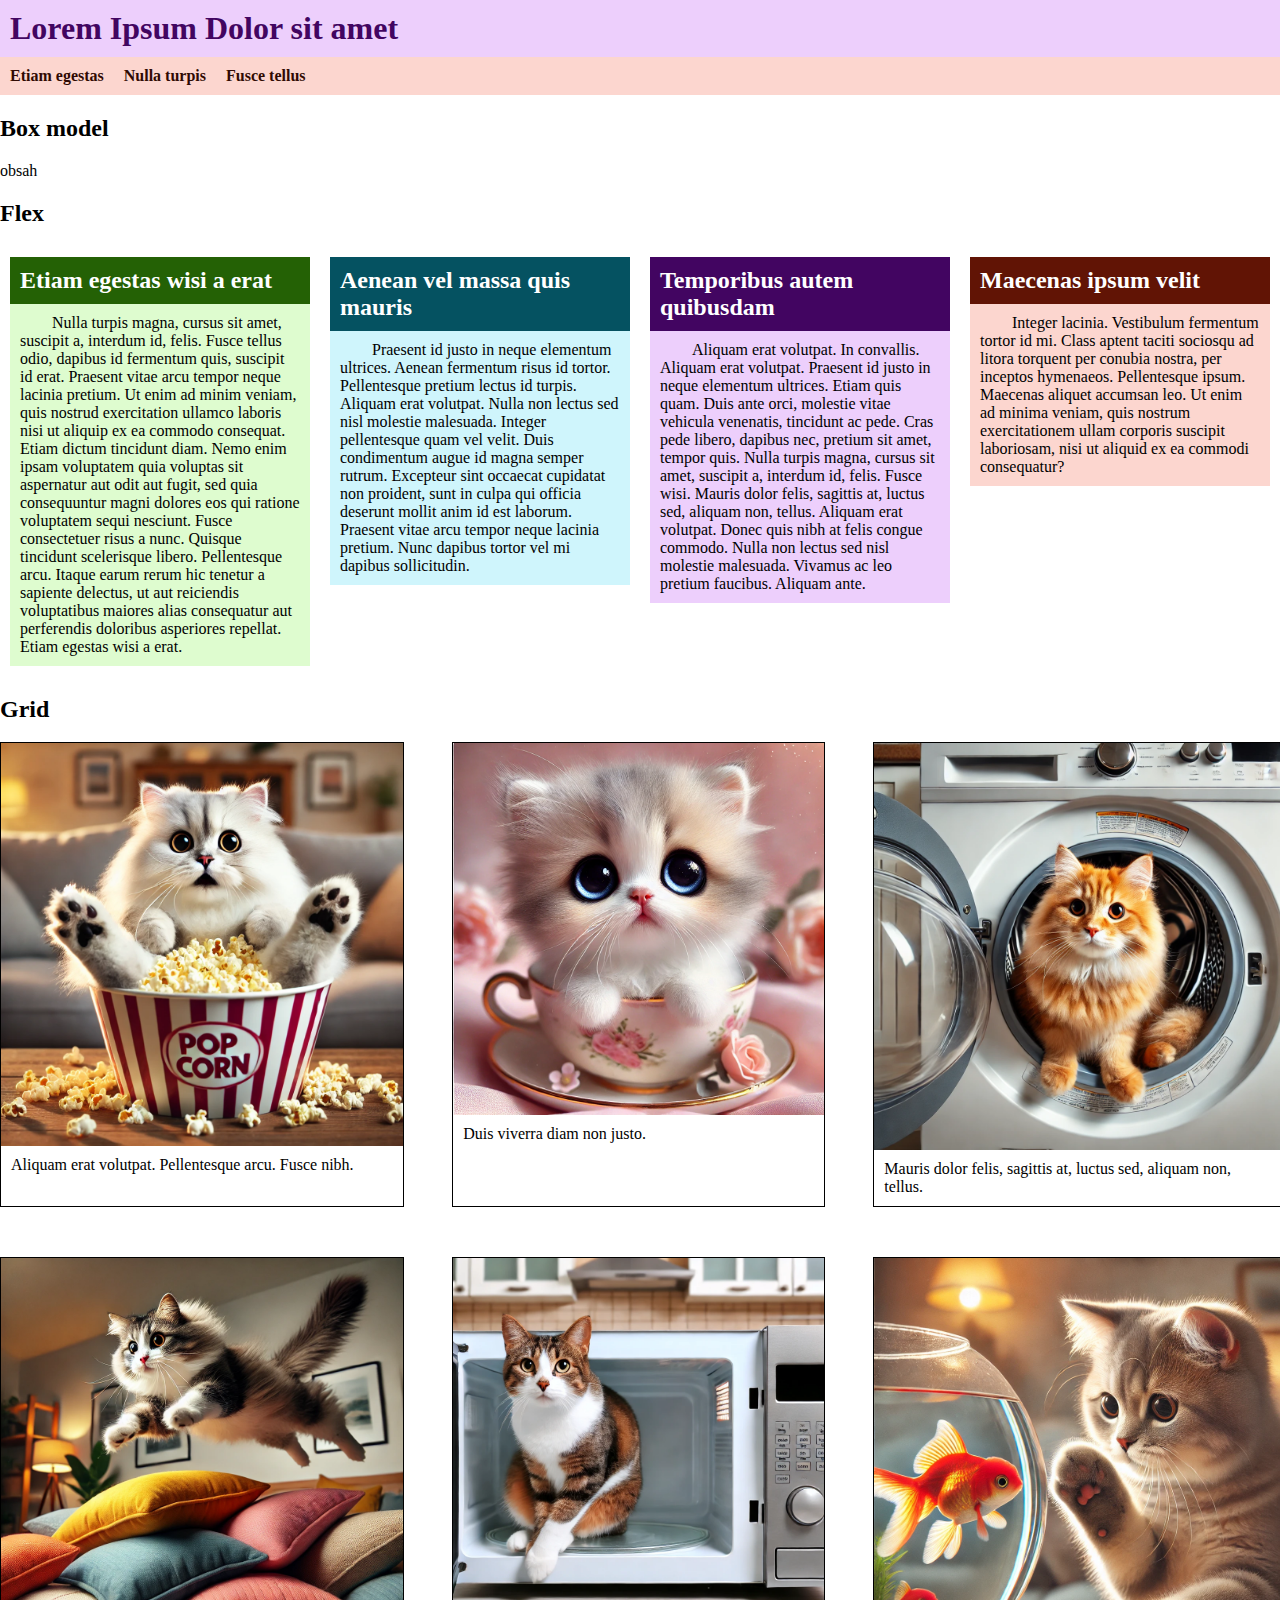
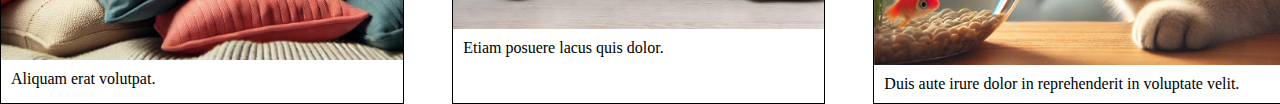
==== layout/layout.html @ 107fff40 "Responzivní stranka + ReadMe" ====
<!doctype html>
<html lang="zxx">
<head>
    <meta charset="utf-8">
    <meta content="width=device-width, initial-scale=1.0" name="viewport">
    <title>Příklad - Layout stránky</title>
    <link rel="stylesheet" href="layout.css">
    <style>
        #menu ul{
            display: flex;
        }
        .container{
            display: flex;
            flex-wrap: wrap;
            
        }
        .container .item{
            flex-basis: 25%;
            padding: 10px;
            box-sizing: border-box;
        
        }
        @media all and (max-width:1000px){
            .container .item{
            flex-basis:50%;
            }
            .gallery {
                grid-template-columns: auto;
            }
            body{
                background-color: aquamarine;
            }
        }
          
        
        

        .gallery{
            display:grid;
            grid-template-columns: auto auto auto;
            grid-auto-rows: auto;
            gap:50px;
        }
        .gallery .image{
            width: 100%;
        }

    </style>
</head>
<body>
    <header>
        <div>
            <h1>Lorem Ipsum Dolor sit amet</h1>
        </div>
        <div id="menu">
            <nav>
                <ul>
                    <li><a href="#">Etiam egestas</a></li>
                    <li><a href="#">Nulla turpis</a></li>
                    <li><a href="#">Fusce tellus</a></li>
                </ul>
            </nav>
        </div>
    </header>
    <main>
        <section class="boxes">
            <h2>Box model</h2>
            <div class="boxtest">
                obsah
            </div>
        </section>
        <section>
            <h2>Flex</h2>
            <div class="container">
                <div class="item">
                    <h2>Etiam egestas wisi a erat</h2>
                    <p>Nulla turpis magna, <span class="imp">cursus sit amet</span>, suscipit a, interdum id, felis. Fusce tellus odio, dapibus id fermentum quis, suscipit id erat. Praesent vitae arcu tempor neque lacinia pretium. Ut enim ad minim veniam, quis nostrud exercitation ullamco laboris nisi ut aliquip ex ea commodo consequat. Etiam dictum tincidunt diam. Nemo enim ipsam voluptatem quia voluptas sit aspernatur aut odit aut fugit, sed quia consequuntur magni dolores eos qui ratione voluptatem sequi nesciunt. Fusce consectetuer risus a nunc. Quisque tincidunt scelerisque libero. Pellentesque arcu. Itaque earum rerum hic tenetur a sapiente delectus, ut aut reiciendis voluptatibus maiores alias consequatur aut perferendis doloribus asperiores repellat. Etiam egestas wisi a erat.</p>
                </div>
                <div class="item">
                    <h2>Aenean vel massa quis mauris</h2>
                    <p>Praesent id justo in neque elementum ultrices. Aenean fermentum risus id tortor. Pellentesque pretium lectus id turpis. Aliquam erat volutpat. Nulla non lectus sed nisl molestie malesuada. Integer pellentesque quam vel velit. Duis condimentum augue id magna semper rutrum. Excepteur sint occaecat cupidatat non proident, sunt in culpa qui officia deserunt mollit anim id est laborum. Praesent vitae arcu tempor neque lacinia pretium. Nunc dapibus tortor vel mi dapibus sollicitudin.</p>
                </div>
                <div class="item">
                    <h2>Temporibus autem quibusdam</h2>
                    <p>Aliquam erat volutpat. In convallis. Aliquam erat volutpat. Praesent id justo in neque elementum ultrices. Etiam quis quam. Duis ante orci, molestie vitae vehicula venenatis, tincidunt ac pede. Cras pede libero, dapibus nec, pretium sit amet, tempor quis. Nulla turpis magna, cursus sit amet, suscipit a, interdum id, felis. Fusce wisi. Mauris dolor felis, sagittis at, luctus sed, aliquam non, tellus. Aliquam erat volutpat. Donec quis nibh at felis congue commodo. Nulla non lectus sed nisl molestie malesuada. Vivamus ac leo pretium faucibus. Aliquam ante.</p>
                </div>
                <div class="item">
                    <h2>Maecenas ipsum velit</h2>
                    <p>Integer lacinia. Vestibulum fermentum tortor id mi. Class aptent taciti sociosqu ad litora torquent per conubia nostra, per inceptos hymenaeos. Pellentesque ipsum. Maecenas aliquet accumsan leo. Ut enim ad minima veniam, quis nostrum exercitationem ullam corporis suscipit laboriosam, nisi ut aliquid ex ea commodi consequatur?</p>
                </div>
            </div>
        </section>
        <section>
            <h2>Grid</h2>
            <div class="gallery">
                <div class="image">
                    <img src="img/cat1.webp" alt="AI generated sample image with cat"/>
                    <p>
                        Aliquam erat volutpat. Pellentesque arcu. Fusce nibh.
                    </p>
                </div>
                <div class="image">
                    <img src="img/cat2.webp" alt="AI generated sample image with cat"/>
                    <p>
                        Duis viverra diam non justo.
                    </p>
                </div>
                <div class="image">
                    <img src="img/cat3.webp" alt="AI generated sample image with cat"/>
                    <p>
                        Mauris dolor felis, sagittis at, luctus sed, aliquam non, tellus.
                    </p>
                </div>
                <div class="image">
                    <img src="img/cat4.webp" alt="AI generated sample image with cat"/>
                    <p>
                        Aliquam erat volutpat. 
                    </p>
                </div>
                <div class="image">
                    <img src="img/cat5.webp" alt="AI generated sample image with cat"/>
                    <p>
                        Etiam posuere lacus quis dolor.
                    </p>
                </div>
                <div class="image">
                    <img src="img/cat6.webp" alt="AI generated sample image with cat"/>
                    <p>
                        Duis aute irure dolor in reprehenderit in voluptate velit.
                    </p>
                </div>
            </div>
        </section>
    </main>
</html>
---- layout/layout.css ----
body, h1 {
    margin: 0;
    padding: 0;
}
header  {
    background-color: hsl(280, 90%, 90%);
    color: hsl(280, 90%, 20%);
}
header h1 {
    padding: 10px;
}
#menu {
    background-color: hsl(10, 90%, 90%);
}
#menu ul {
    list-style-type: none;
    margin: 0;
    padding: 0;
}
#menu ul li {
}
#menu ul li a {
    text-align: center;
    display: block;
    padding: 10px;
    text-decoration: none;
    font-weight: bold;
    color: hsl(10, 90%, 10%);
}
#menu ul li a:hover {
    background-color: hsl(10, 90%, 20%);
    color: hsl(10, 90%, 90%);
}

.container {
}
.container .item {
}
.container .item h2 {
    color: white;
    margin: 0;
    padding: 10px;
}
.container .item p {
    text-indent: 2em;
    margin: 0;
    padding: 10px;
}
.container .item:nth-child(1) h2 {  background-color: hsl(100, 90%, 20%); }
.container .item:nth-child(1) p {   background-color: hsl(100, 90%, 90%); }
.container .item:nth-child(2) h2 {  background-color: hsl(190, 90%, 20%); }
.container .item:nth-child(2) p {   background-color: hsl(190, 90%, 90%); }
.container .item:nth-child(3) h2 {  background-color: hsl(280, 90%, 20%); }
.container .item:nth-child(3) p {   background-color: hsl(280, 90%, 90%); }
.container .item:nth-child(4) h2 {  background-color: hsl(10, 90%, 20%); }
.container .item:nth-child(4) p {   background-color: hsl(10, 90%, 90%); }

.image {
    border: 1px solid black;
    width: 300px;
}
.image img {
    display: block;
    width:100%;
}
.image p {
    margin: 0;
    padding: 10px;
}
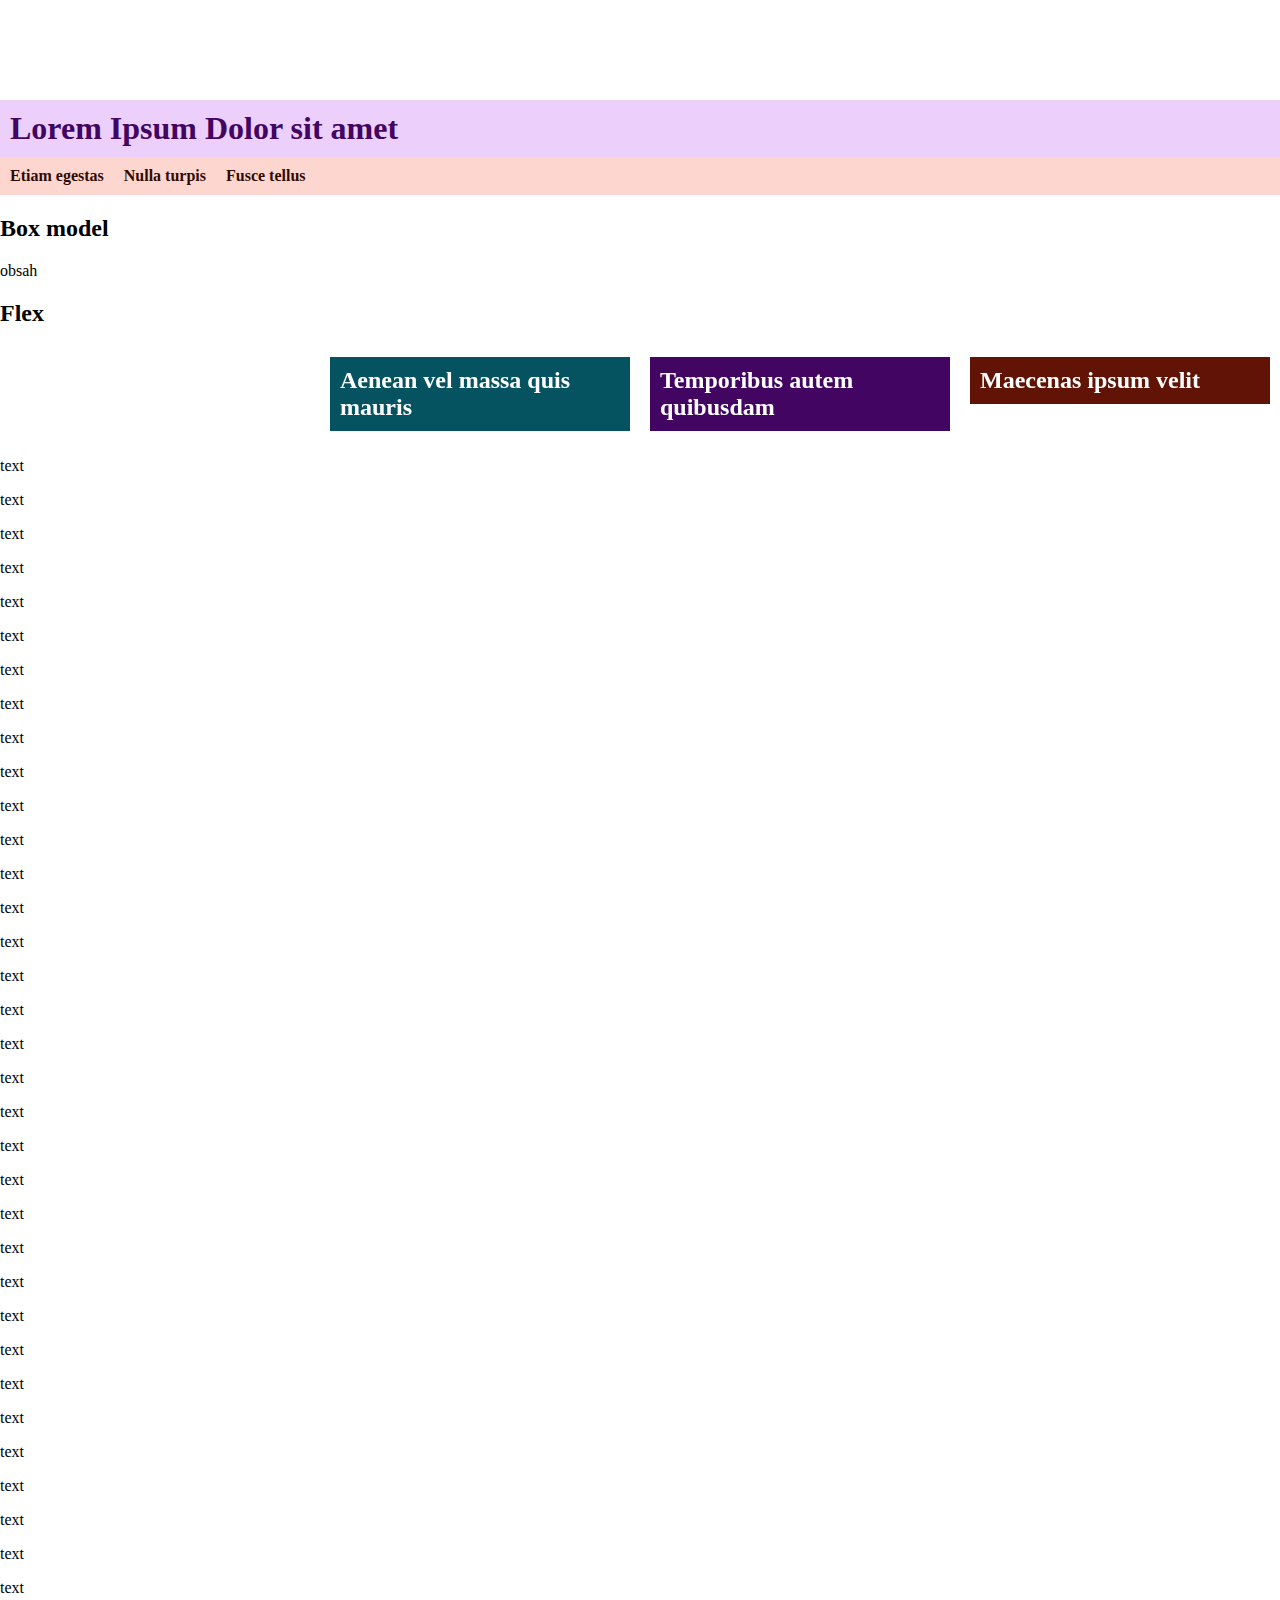
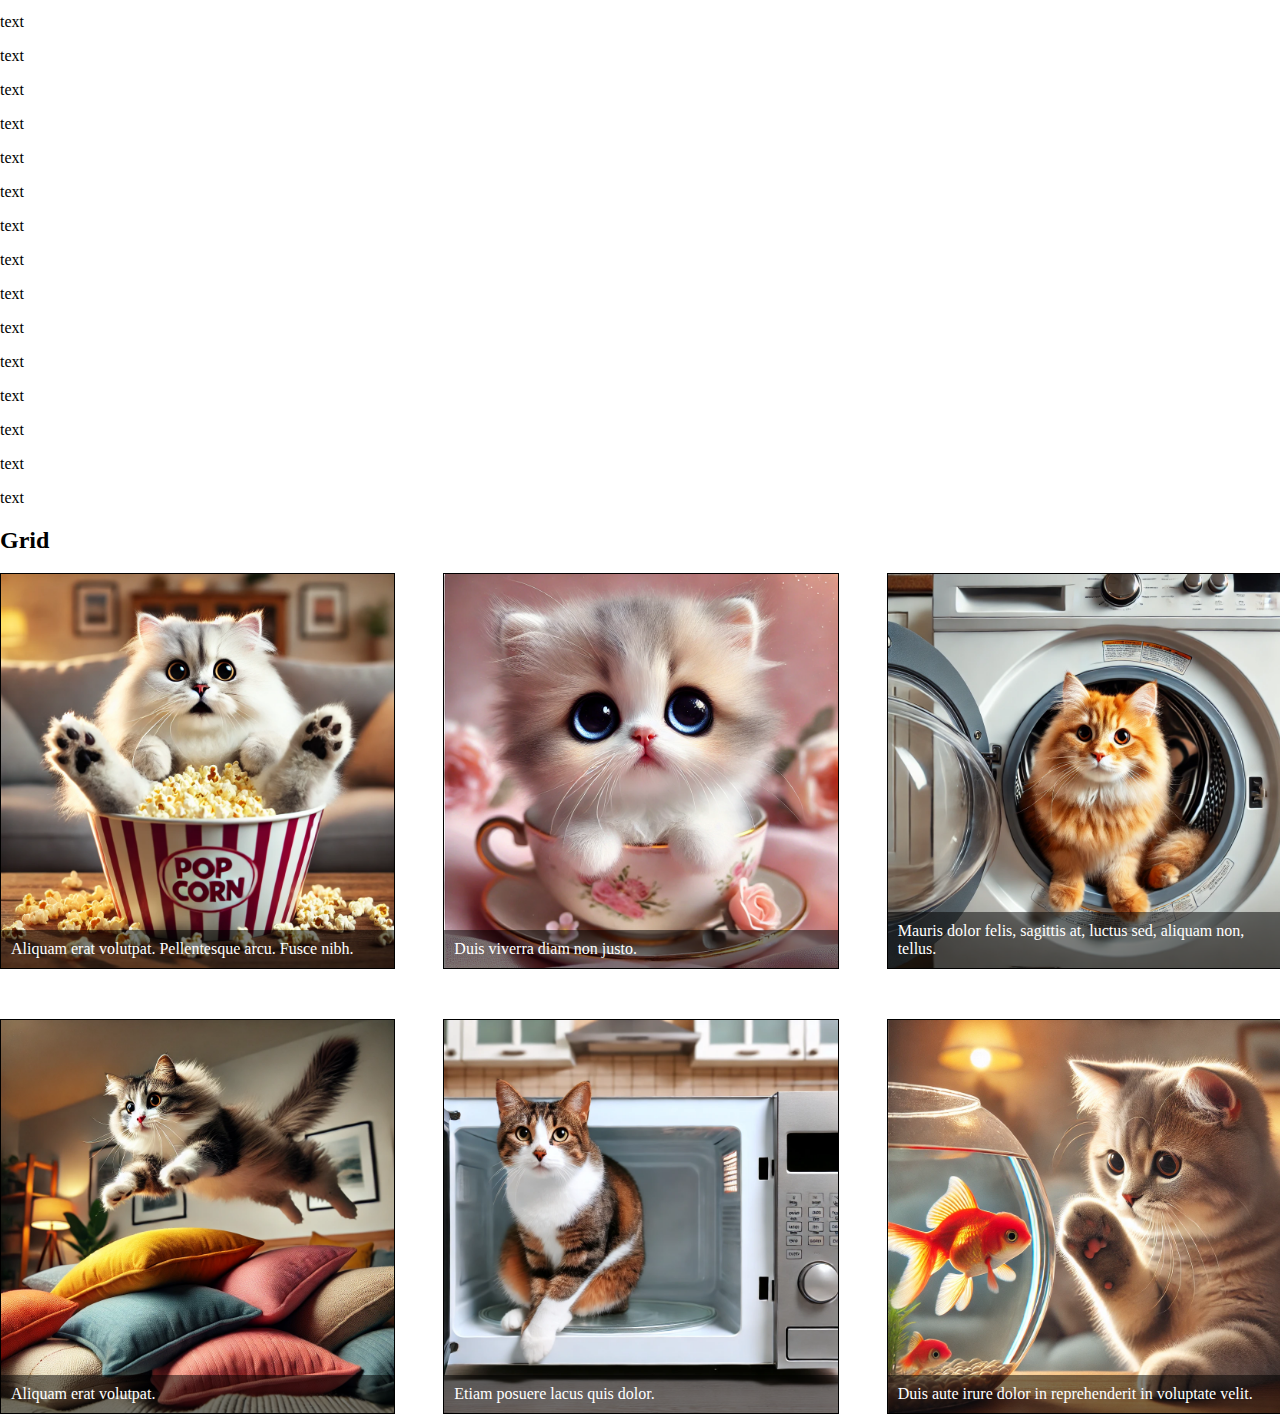
==== commit 9f38a997: "prace ve škole" ====
--- a/layout/layout.html
+++ b/layout/layout.html
@@ -43,6 +43,22 @@
         }
         .gallery .image{
             width: 100%;
+            position:relative;
+        }
+        .gallery .image p{
+            position: absolute;
+            left:0;
+            right:0;
+            bottom: 0;
+            z-index: 0;
+            background-color: rgba(0, 0,0, 0.5);
+            color: white;
+        }
+        div.stick {
+            position:sticky;
+            top:0;
+            z-index: 10;
+            
         }
 
     </style>
@@ -71,6 +87,7 @@
         </section>
         <section>
             <h2>Flex</h2>
+                <div class="stick">
             <div class="container">
                 <div class="item">
                     <h2>Etiam egestas wisi a erat</h2>
@@ -89,7 +106,58 @@
                     <p>Integer lacinia. Vestibulum fermentum tortor id mi. Class aptent taciti sociosqu ad litora torquent per conubia nostra, per inceptos hymenaeos. Pellentesque ipsum. Maecenas aliquet accumsan leo. Ut enim ad minima veniam, quis nostrum exercitationem ullam corporis suscipit laboriosam, nisi ut aliquid ex ea commodi consequatur?</p>
                 </div>
             </div>
-        </section>
+        </div>
+        <p>text</p>
+        <p>text</p>
+        <p>text</p>
+        <p>text</p>
+        <p>text</p>
+        <p>text</p>
+        <p>text</p>
+        <p>text</p>
+        <p>text</p>
+        <p>text</p>
+        <p>text</p>
+        <p>text</p>
+        <p>text</p>
+        <p>text</p>
+        <p>text</p>
+        <p>text</p>
+        <p>text</p>
+        <p>text</p>
+        <p>text</p>
+        <p>text</p>
+        <p>text</p>
+        <p>text</p>
+        <p>text</p>
+        <p>text</p>
+        <p>text</p>
+        <p>text</p>
+        <p>text</p>
+        <p>text</p>
+        <p>text</p>
+        <p>text</p>
+        <p>text</p>
+        <p>text</p>
+        <p>text</p>
+        <p>text</p>
+        <p>text</p>
+        <p>text</p>
+        <p>text</p>
+        <p>text</p>
+        <p>text</p>
+        <p>text</p>
+        <p>text</p>
+        <p>text</p>
+        <p>text</p>
+        <p>text</p>
+        <p>text</p>
+        <p>text</p>
+        <p>text</p>
+        <p>text</p>
+        <p>text</p>
+        
+    </section>
         <section>
             <h2>Grid</h2>
             <div class="gallery">
--- a/layout/layout.css
+++ b/layout/layout.css
@@ -1,6 +1,7 @@
 body, h1 {
     margin: 0;
     padding: 0;
+    padding-top: 100px;
 }
 header  {
     background-color: hsl(280, 90%, 90%);
@@ -42,11 +43,13 @@
     padding: 10px;
 }
 .container .item p {
-    text-indent: 2em;
-    margin: 0;
-    padding: 10px;
+    position:absolute;   
+    left:0;
+    right:0;
+    display: none;
 }
-.container .item:nth-child(1) h2 {  background-color: hsl(100, 90%, 20%); }
+.container .item 
+.container .item:nth-child(1) h2 {  background-color: hsl(100, 90%, 20%);}
 .container .item:nth-child(1) p {   background-color: hsl(100, 90%, 90%); }
 .container .item:nth-child(2) h2 {  background-color: hsl(190, 90%, 20%); }
 .container .item:nth-child(2) p {   background-color: hsl(190, 90%, 90%); }
